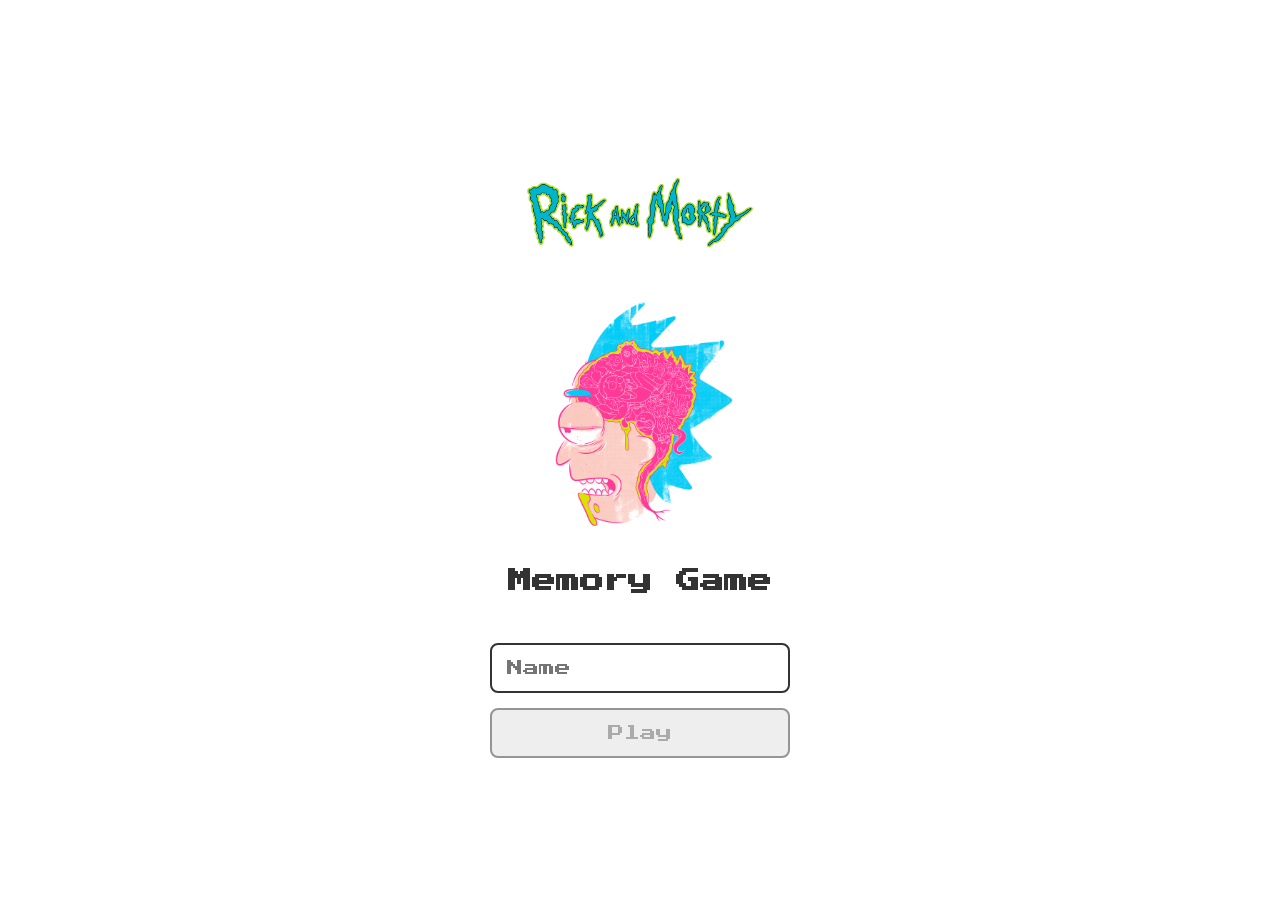
==== index.html @ 309732ce "first commit" ====
<!DOCTYPE html>
<html lang="pt-BR">

<head>
  <meta charset="UTF-8">
  <meta name="viewport" content="width=device-width, initial-scale=1.0">

  <link rel="stylesheet" href="reset.css">
  <link rel="stylesheet" href="login.css">

  <script defer src="login.js"></script>

  <link rel="shortcut icon" href="brain.png" type="image/x-icon">

  <title>Memory Game | Login</title>
</head>

<body>

  <form class="login-form">

    <div class="login__header">
      <img src="logo.png" alt="logo">
      <img src="cerebro.jpg" alt="brain icon">
      <h1>Memory Game</h1>
    </div>

    <input type="text" placeholder="Name" class="login__input">

    <button type="submit" class="login__button" disabled>
      Play
    </button>

  </form>

</body>

</html>
---- login.css ----
.login-form {
  align-items: center;
  display: flex;
  flex-direction: column;
  height: 100vh;
  justify-content: center;
}

.login__header {
  align-items: center;
  display: flex;
  flex-direction: column;
  justify-content: center;
  margin-bottom: 50px;
}

.login__header img {
  width: 250px;
}



.login__header h1 {
  color: #333;
  font-size: 1.5em;
}

.login__input {
  border: 2px solid #333;
  border-radius: 8px;
  color: #333;
  font-size: 1em;
  margin-bottom: 15px;
  max-width: 300px;
  outline: none;
  padding: 15px;
  width: 100%;
}

.login__button {
  background-color: #00b5cc;
  border: 3px solid #b2df28;
  border-radius: 8px;
  color: #fff;
  cursor: pointer;
  font-size: 1em;
  max-width: 300px;
  padding: 15px;
  width: 100%;
}

.login__button:disabled {
  background-color: #eee;
  border: 2px solid #969595;
  color: #aaa;
  cursor: auto;
}
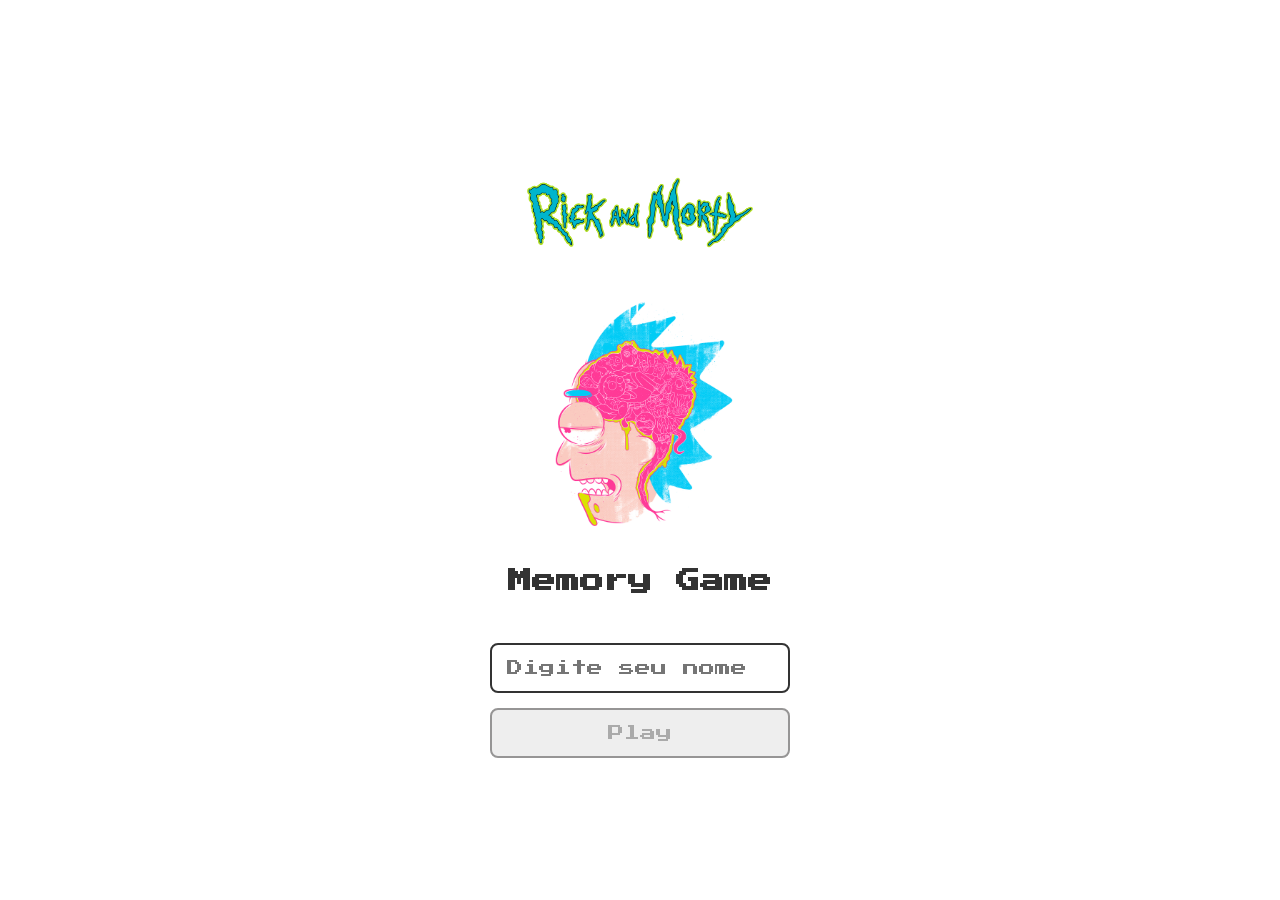
==== commit 15af7efd: "Atualização do jogo da memória" ====
--- a/index.html
+++ b/index.html
@@ -22,12 +22,21 @@
     <div class="login__header">
       <img src="logo.png" alt="logo">
       <img src="cerebro.jpg" alt="brain icon">
+
       <h1>Memory Game</h1>
     </div>
 
-    <input type="text" placeholder="Name" class="login__input">
+    <input
+      type="text"
+      placeholder="Digite seu nome"
+      class="login__input"
+    >
 
-    <button type="submit" class="login__button" disabled>
+    <button
+      type="submit"
+      class="login__button"
+      disabled
+    >
       Play
     </button>
 
